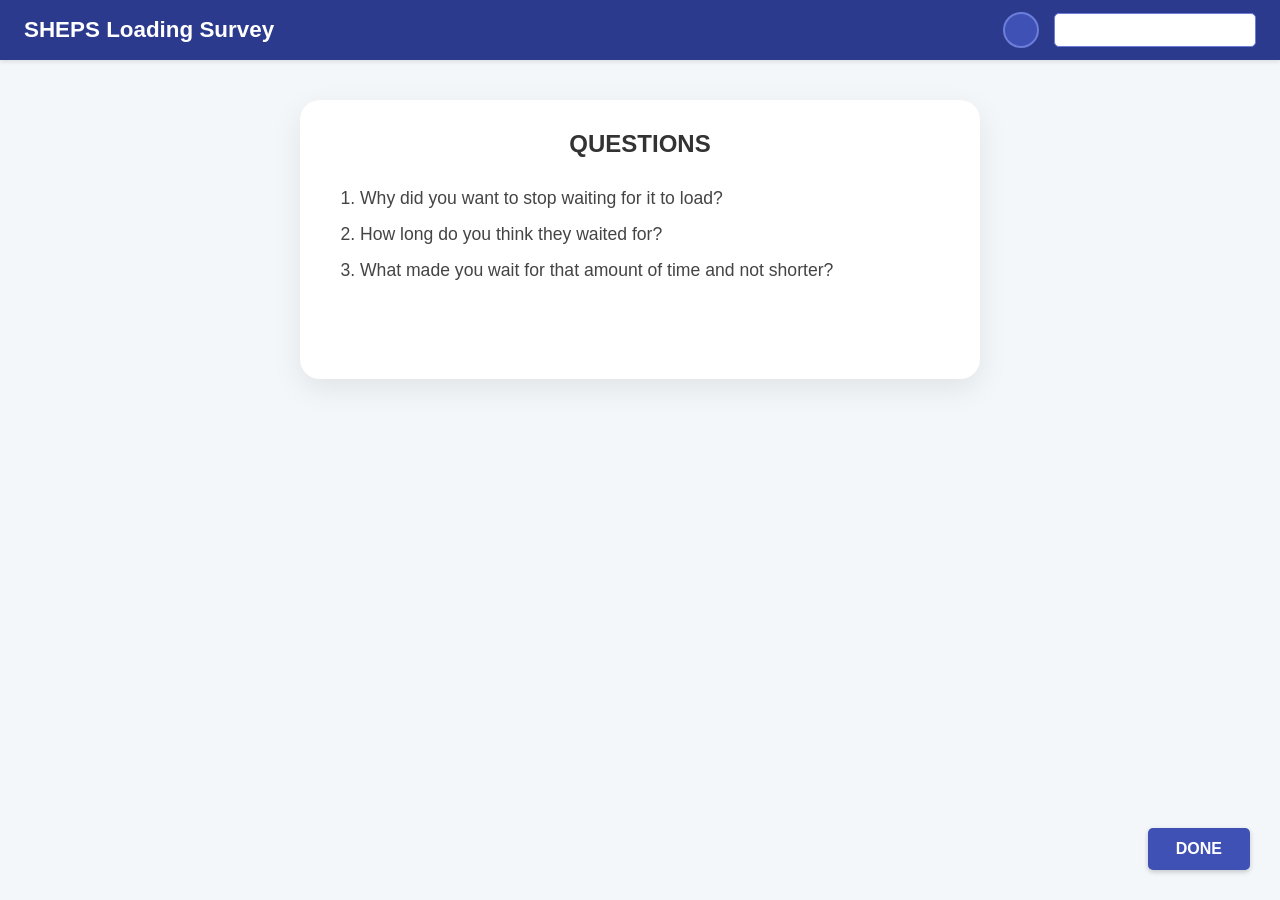
==== patience.html @ 6ddcfcf3 "Initial commit" ====
<!DOCTYPE html>
<html lang="en">
<head>
    <meta charset="UTF-8">
    <meta name="viewport" content="width=device-width, initial-scale=1.0">
    <title>SHEPS Patience Task</title>
    <link rel="stylesheet" href="css/style.css">
    <link rel="stylesheet" href="css/patience.css">
</head>
<body>

    <header class="top-bar">
        <h1>SHEPS Loading Survey</h1>
        <div class="header-icons">
            <span class="icon-placeholder"></span>
            <div class="search-placeholder"></div>
        </div>
    </header>

    <main id="content-container">
        
        <div class="question-card">
            <h2 id="question-title">QUESTIONS</h2>

            <ol class="question-list">
                <li>Why did you want to stop waiting for it to load?</li>
                <li>How long do you think they waited for?</li>
                <li>What made you wait for that amount of time and not shorter?</li>
            </ol>
            
            <button class="done-btn" id="patience-done-btn">DONE</button>
        </div>

    </main>
    
    <script src="js/patience.js"></script>
</body>
</html>
---- css/style.css ----
/* --- General Page Setup --- */
body, html {
    margin: 0;
    padding: 0;
    font-family: Arial, sans-serif;
    height: 100%;
    background-color: #f4f7fa;
}

/* --- Top Bar Styling --- */
.top-bar {
    display: flex;
    justify-content: space-between;
    align-items: center;
    background-color: #2c3a8e;
    color: white;
    padding: 12px 24px;
    box-shadow: 0 2px 4px rgba(0,0,0,0.1);
}

.top-bar h1 {
    margin: 0;
    font-size: 1.4em;
    font-weight: bold;
}

.header-icons {
    display: flex;
    align-items: center;
}
.icon-placeholder {
    width: 32px;
    height: 32px;
    border: 2px solid #6c7ed9;
    border-radius: 50%;
    margin-right: 15px;
    background-color: #3f51b5;
}
.search-placeholder {
    width: 200px;
    height: 32px;
    background-color: white;
    border-radius: 5px;
    border: 1px solid #6c7ed9;
}


/* --- "DONE" Button Styling --- */
.done-btn {
    position: fixed; /* Sticks to the corner */
    bottom: 30px;
    right: 30px;
    
    background-color: #3f51b5;
    color: white;
    border: none;
    padding: 12px 28px;
    font-size: 1em;
    font-weight: bold;
    border-radius: 5px;
    cursor: pointer;
    box-shadow: 0 2px 5px rgba(0,0,0,0.2);
    transition: background-color 0.2s;
}

.done-btn:hover {
    background-color: #303f9f;
}
---- css/patience.css ----
.question-card {
    max-width: 600px;
    margin: 40px auto; /* Center the card */
    /* Add extra padding at the bottom for the button */
    padding: 30px 40px 80px 40px; 
    background-color: #ffffff;
    border-radius: 20px; /* Rounded corners */
    box-shadow: 0 10px 30px rgba(0, 0, 0, 0.08);
    position: relative; /* For the DONE button */
}

#question-title {
    text-align: center;
    font-weight: bold;
    text-transform: uppercase;
    color: #333;
    margin-top: 0;
    margin-bottom: 30px;
}

.question-list {
    font-size: 1.1em;
    color: #444;
    padding-left: 20px;
}

.question-list li {
    margin-bottom: 15px; /* Space between questions */
}
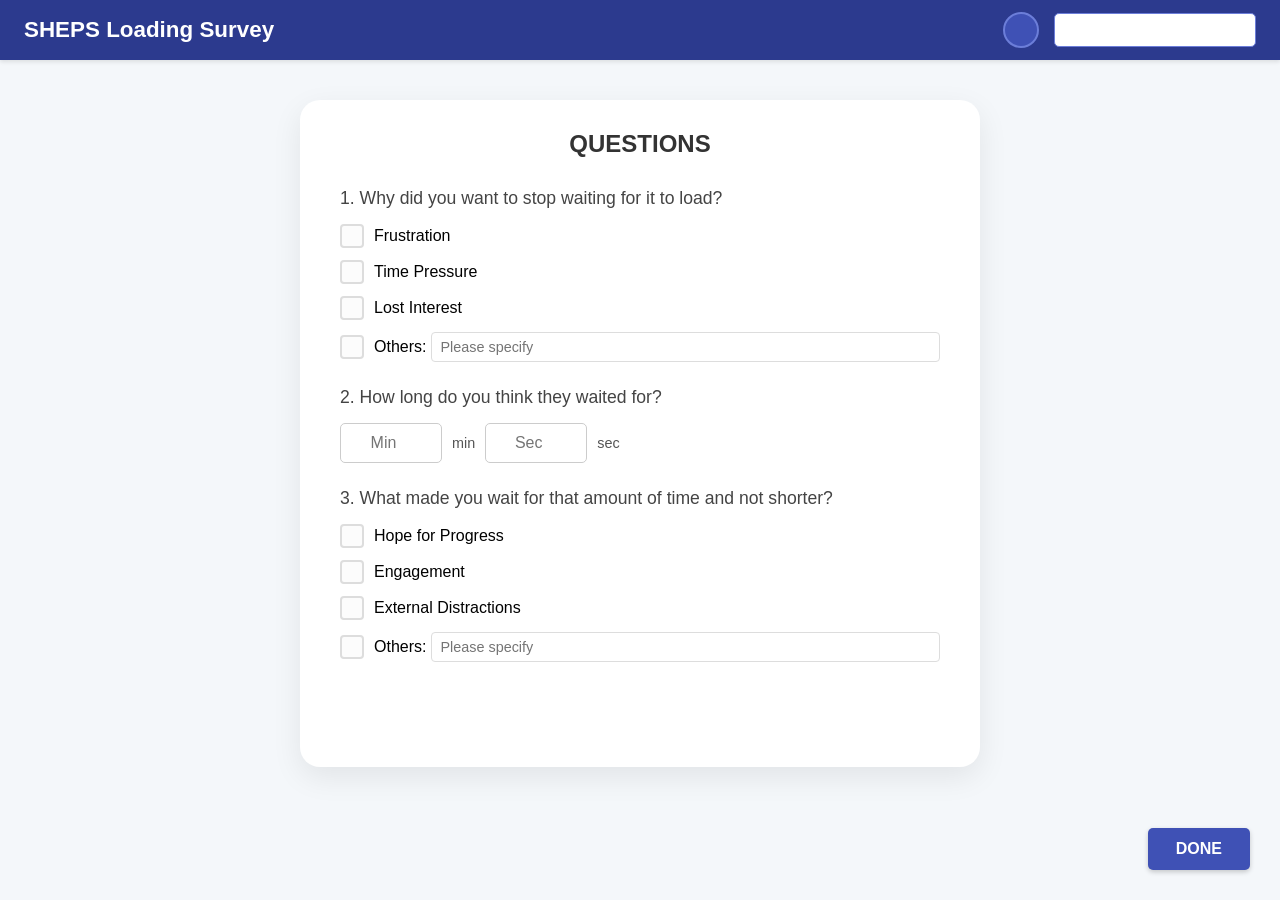
==== commit bde65c21: "added all survey inputs and buffer pages" ====
--- a/patience.html
+++ b/patience.html
@@ -5,6 +5,7 @@
     <meta name="viewport" content="width=device-width, initial-scale=1.0">
     <title>SHEPS Patience Task</title>
     <link rel="stylesheet" href="css/style.css">
+    <link rel="stylesheet" href="css/survey.css"> 
     <link rel="stylesheet" href="css/patience.css">
 </head>
 <body>
@@ -19,17 +20,49 @@
 
     <main id="content-container">
         
-        <div class="question-card">
+        <form class="question-card" id="patience-form">
             <h2 id="question-title">QUESTIONS</h2>
 
-            <ol class="question-list">
-                <li>Why did you want to stop waiting for it to load?</li>
-                <li>How long do you think they waited for?</li>
-                <li>What made you wait for that amount of time and not shorter?</li>
-            </ol>
+            <div class="question-block">
+                <p class="question-text">1. Why did you want to stop waiting for it to load?</p>
+                <div class="options-container">
+                    <label><input type="checkbox" name="q1_why_stop" value="Frustration"> <span></span>Frustration</label>
+                    <label><input type="checkbox" name="q1_why_stop" value="Time Pressure"> <span></span>Time Pressure</label>
+                    <label><input type="checkbox" name="q1_why_stop" value="Lost Interest"> <span></span>Lost Interest</label>
+                    
+                    <div class="other-option-container">
+                        <label><input type="checkbox" name="q1_why_stop" value="other"> <span></span>Others:</label>
+                        <input type="text" name="q1_other_text" class="other-text-input" placeholder="Please specify">
+                    </div>
+                </div>
+            </div>
+
+            <div class="question-block">
+                <p class="question-text">2. How long do you think they waited for?</p>
+                <div class="time-select-container">
+                    <input type="number" name="q2_minutes" min="0" max="60" placeholder="Min">
+                    <span>min</span>
+                    <input type="number" name="q2_seconds" min="0" max="59" placeholder="Sec">
+                    <span>sec</span>
+                </div>
+            </div>
+
+            <div class="question-block">
+                <p class="question-text">3. What made you wait for that amount of time and not shorter?</p>
+                <div class="options-container">
+                    <label><input type="checkbox" name="q3_why_wait" value="Hope for Progress"> <span></span>Hope for Progress</label>
+                    <label><input type="checkbox" name="q3_why_wait" value="Engagement with Animation"> <span></span>Engagement</label>
+                    <label><input type="checkbox" name="q3_why_wait" value="External Distractions"> <span></span>External Distractions</label>
+                    
+                    <div class="other-option-container">
+                        <label><input type="checkbox" name="q3_why_wait" value="other"> <span></span>Others:</label>
+                        <input type="text" name="q3_other_text" class="other-text-input" placeholder="Please specify">
+                    </div>
+                </div>
+            </div>
             
-            <button class="done-btn" id="patience-done-btn">DONE</button>
-        </div>
+            <button type="submit" class="done-btn" id="patience-done-btn">DONE</button>
+        </form>
 
     </main>
     
--- a/css/survey.css
+++ b/css/survey.css
@@ -0,0 +1,76 @@
+.survey-card {
+    max-width: 600px;
+    margin: 40px auto; /* Center the card */
+    padding: 30px 40px;
+    background-color: #ffffff;
+    border-radius: 20px; /* Rounded corners */
+    box-shadow: 0 10px 30px rgba(0, 0, 0, 0.08);
+    position: relative; /* For the DONE button */
+}
+
+#survey-title {
+    text-align: center;
+    font-weight: bold;
+    text-transform: uppercase;
+    color: #333;
+    margin-top: 0;
+    margin-bottom: 30px;
+}
+
+.question-block {
+    margin-bottom: 25px;
+}
+
+.question-text {
+    font-size: 1.1em;
+    color: #444;
+    margin-bottom: 15px;
+}
+
+.options-container {
+    display: flex;
+    flex-wrap: wrap; /* Allows wrapping for the long question */
+    justify-content: space-between;
+}
+
+/* --- Custom Radio Button Circles --- */
+
+/* Hide the actual radio button */
+.options-container input[type="radio"] {
+    display: none;
+}
+
+/* Style the label (the parent) */
+.options-container label {
+    display: flex;
+    align-items: center;
+    justify-content: center;
+    margin: 4px;
+    cursor: pointer;
+}
+
+/* Style the <span> (the visible circle) */
+.options-container span {
+    width: 36px;
+    height: 36px;
+    border: 2px solid #ddd;
+    border-radius: 50%;
+    display: flex;
+    align-items: center;
+    justify-content: center;
+    font-weight: bold;
+    color: #666;
+    transition: all 0.2s ease-in-out;
+}
+
+/* Style for hover */
+.options-container label:hover span {
+    border-color: #aaa;
+    color: #333;
+}
+
+.options-container input[type="radio"]:checked + span {
+    background-color: #d1d1d1; /* Grey background from screenshot */
+    border-color: #d1d1d1;
+    color: #222; /* Darker text */
+}
--- a/css/patience.css
+++ b/css/patience.css
@@ -1,12 +1,11 @@
 .question-card {
     max-width: 600px;
-    margin: 40px auto; /* Center the card */
-    /* Add extra padding at the bottom for the button */
+    margin: 40px auto;
     padding: 30px 40px 80px 40px; 
     background-color: #ffffff;
-    border-radius: 20px; /* Rounded corners */
+    border-radius: 20px;
     box-shadow: 0 10px 30px rgba(0, 0, 0, 0.08);
-    position: relative; /* For the DONE button */
+    position: relative;
 }
 
 #question-title {
@@ -18,12 +17,109 @@
     margin-bottom: 30px;
 }
 
-.question-list {
+.question-block {
+    margin-bottom: 25px;
+}
+
+.question-text {
     font-size: 1.1em;
     color: #444;
-    padding-left: 20px;
+    margin-bottom: 15px;
 }
 
-.question-list li {
-    margin-bottom: 15px; /* Space between questions */
+/* --- Radio Button & Option Layout --- */
+.question-card .options-container {
+    display: flex;
+    flex-direction: column;   /* Stack options vertically */
+    align-items: flex-start;  /* Left-align all items */
+    gap: 12px;                /* Add space between options */
 }
+
+.question-card .options-container label {
+    display: flex;
+    align-items: center;  /* Vertically center the circle and text */
+    margin: 0;
+    cursor: pointer;
+}
+
+.question-card .options-container input[type="checkbox"] {
+    display: none;
+}
+
+.question-card .options-container span {
+    width: 20px;  /* Set size */
+    height: 20px;
+    margin-right: 10px; /* Space between box and text */
+    border: 2px solid #ddd;
+    border-radius: 4px; /* This makes it a square */
+    background-color: #fcfcfc;
+    
+    /* These are for centering the checkmark */
+    display: flex;
+    align-items: center;
+    justify-content: center;
+    transition: all 0.2s ease-in-out;
+}
+
+.question-card .options-container span::after {
+    content: '';
+    display: block;
+    width: 5px;
+    height: 10px;
+    border: solid white;
+    border-width: 0 3px 3px 0;
+    transform: rotate(45deg);
+    opacity: 0; /* Hidden by default */
+    transition: opacity 0.1s ease-in-out;
+}
+
+.question-card .options-container label:hover span {
+    border-color: #aaa;
+}
+
+.question-card .options-container input[type="checkbox"]:checked + span {
+    background-color: #3f51b5; /* Blue to match your theme */
+    border-color: #3f51b5;
+}
+
+.question-card .options-container input[type="checkbox"]:checked + span::after {
+    opacity: 1; /* Show the checkmark */
+}
+
+/* --- "Others" Text Box Layout --- */
+.other-option-container {
+    display: flex;
+    align-items: center;
+    gap: 5px; /* Space between "Others:" and the text box */
+    width: 100%; /* Make it take the full width */
+}
+
+.other-text-input {
+    display: block;
+    font-family: inherit;
+    font-size: 0.9em;
+    padding: 6px 8px;
+    border: 1px solid #ddd;
+    border-radius: 4px;
+    flex-grow: 1; /* Make it fill the remaining space */
+}
+
+/* --- Time (Min/Sec) Input Styles --- */
+.time-select-container {
+    display: flex;
+    align-items: center;
+    gap: 10px;
+}
+.time-select-container input[type="number"] {
+    width: 80px;
+    padding: 10px;
+    font-size: 1em;
+    font-family: inherit;
+    border: 1px solid #ccc;
+    border-radius: 5px;
+    text-align: center;
+}
+.time-select-container span {
+    font-size: 0.9em;
+    color: #555;
+}
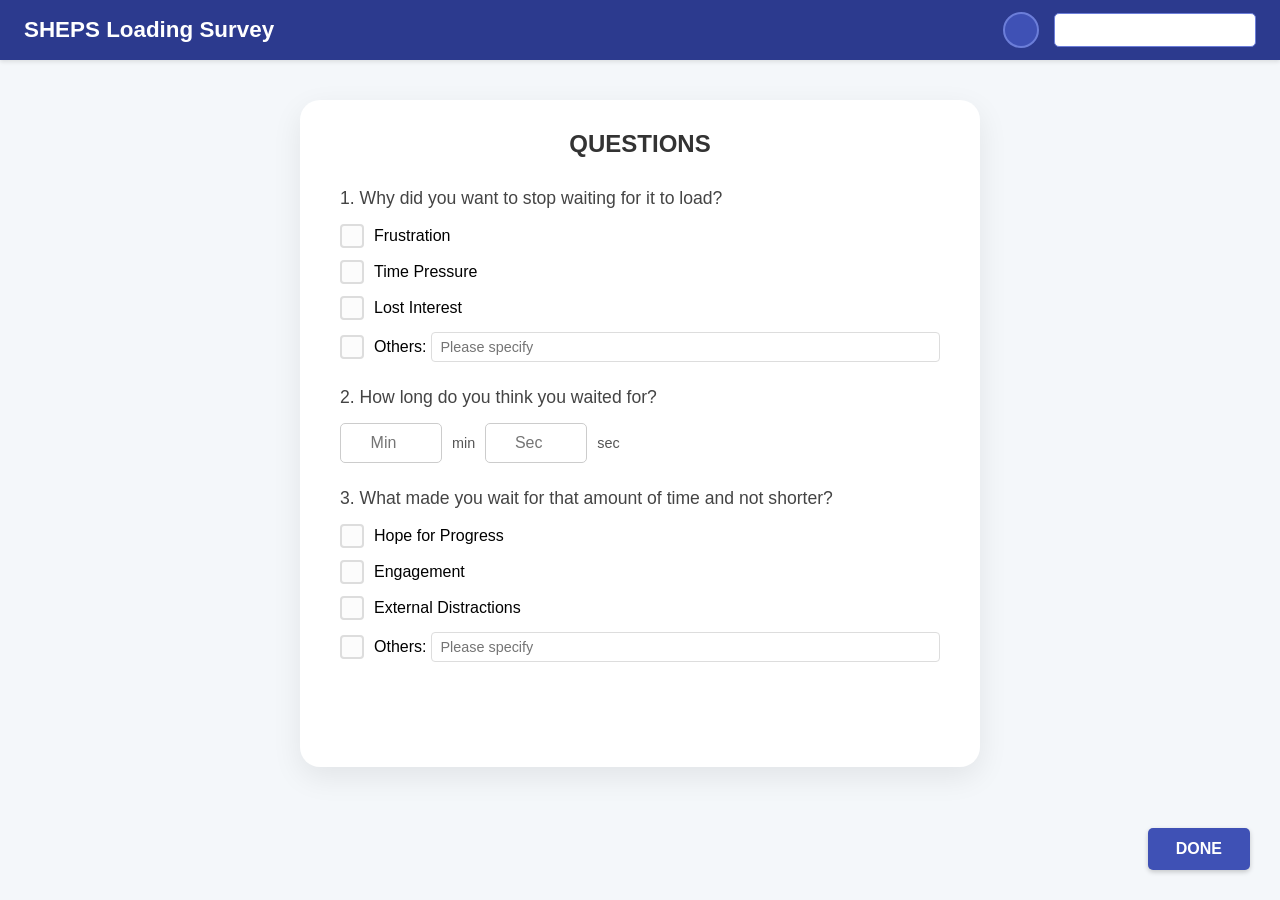
==== commit 6fbda2e5: "word change" ====
--- a/patience.html
+++ b/patience.html
@@ -38,7 +38,7 @@
             </div>
 
             <div class="question-block">
-                <p class="question-text">2. How long do you think they waited for?</p>
+                <p class="question-text">2. How long do you think you waited for?</p>
                 <div class="time-select-container">
                     <input type="number" name="q2_minutes" min="0" max="60" placeholder="Min">
                     <span>min</span>
